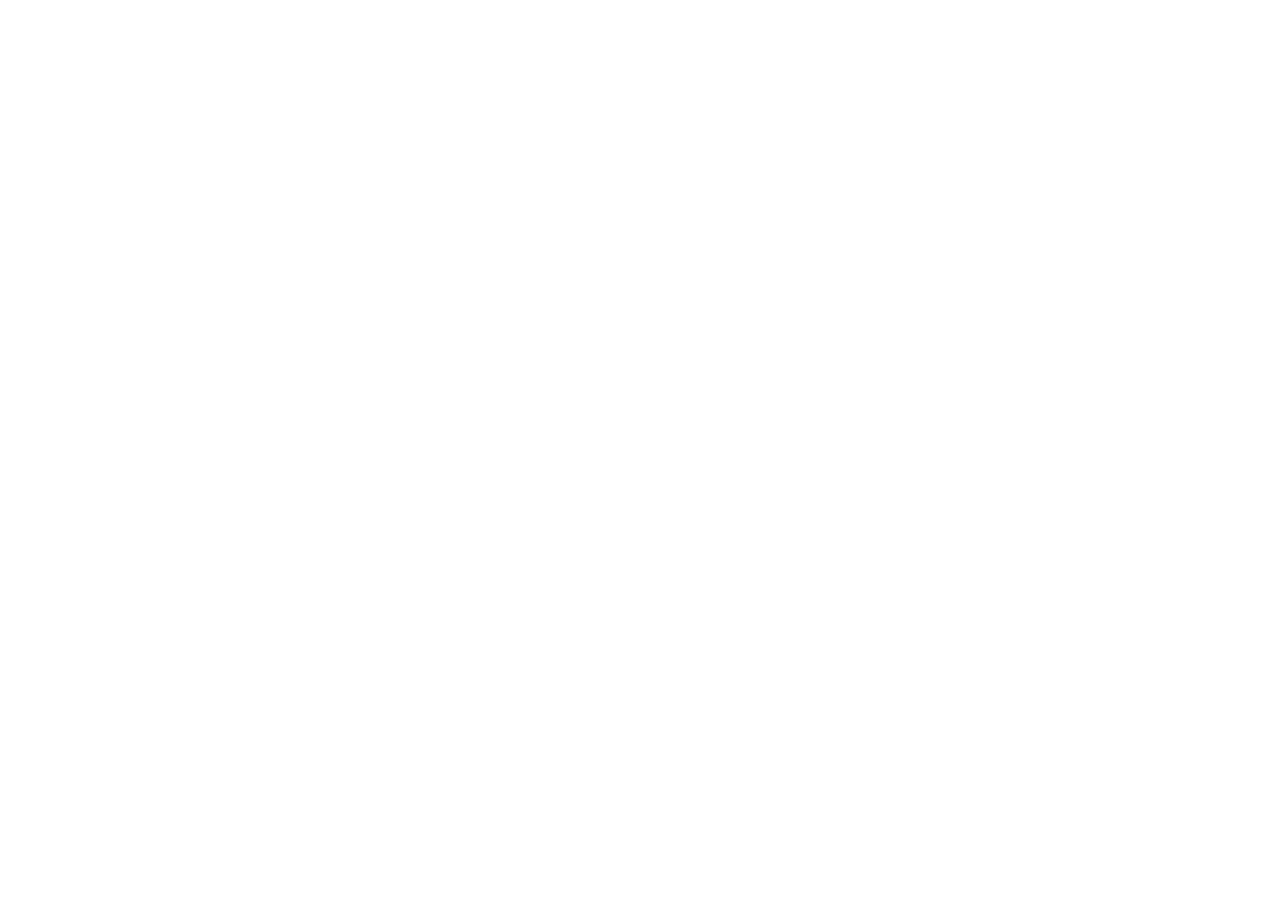
==== src/index.html @ 0ffc87db "primer preEntrega de Proyecto Final JavaScript" ====
<!DOCTYPE html>
<html lang="en">
<head>
    <meta charset="UTF-8">
    <meta http-equiv="X-UA-Compatible" content="IE=edge">
    <meta name="viewport" content="width=device-width, initial-scale=1.0">
    <title>Cotizador y Estimador de cantidades de Cocktails</title>
</head>
<body>
        <script src="./Scripts/script.js"></script>
</body>
</html>
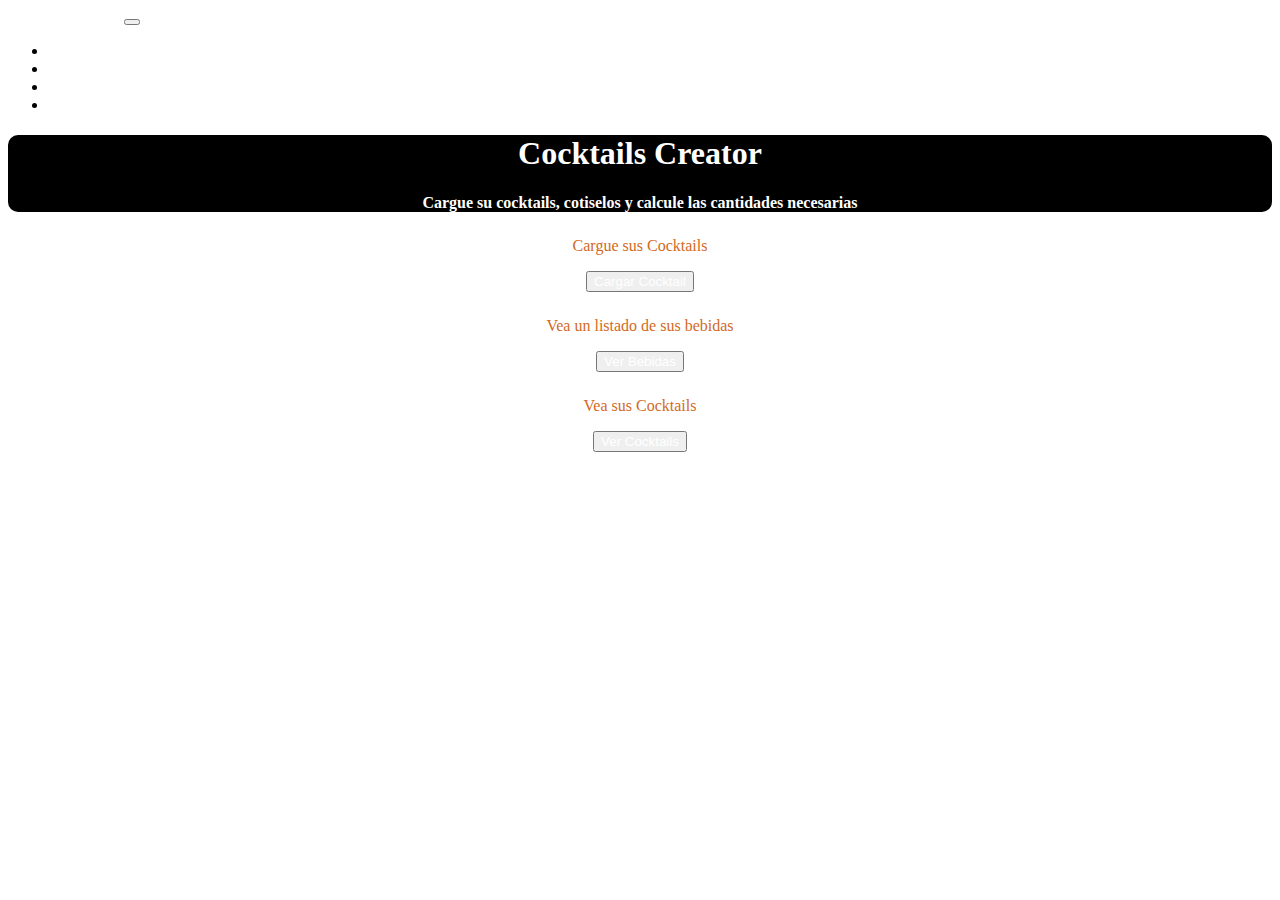
==== commit ee1f56e3: "Tercer preEntrega de Proyecto Final JavaScript" ====
--- a/src/index.html
+++ b/src/index.html
@@ -5,8 +5,61 @@
     <meta http-equiv="X-UA-Compatible" content="IE=edge">
     <meta name="viewport" content="width=device-width, initial-scale=1.0">
     <title>Cotizador y Estimador de cantidades de Cocktails</title>
+    <link 
+        href="https://cdn.jsdelivr.net/npm/bootstrap@5.3.2/dist/css/bootstrap.min.css" 
+        rel="stylesheet"
+        integrity="sha384-T3c6CoIi6uLrA9TneNEoa7RxnatzjcDSCmG1MXxSR1GAsXEV/Dwwykc2MPK8M2HN" 
+        crossorigin="anonymous"
+    >
+    <link rel="stylesheet" href="./Styles/IndexStyles.css">
 </head>
 <body>
-        <script src="./Scripts/script.js"></script>
+    <div class="container">
+        <nav class="navbar navbar-expand-lg bg-body-tertiary">
+            <div class="container-fluid">
+              <a class="navbar-brand" href="./index.html">Cocktails Creator</a>
+              <button class="navbar-toggler" type="button" data-bs-toggle="collapse" data-bs-target="#navbarNavDropdown" aria-controls="navbarNavDropdown" aria-expanded="false" aria-label="Toggle navigation">
+                <span class="navbar-toggler-icon"></span>
+              </button>
+              <div class="collapse navbar-collapse" id="navbarNavDropdown">
+                <ul class="navbar-nav">
+                  <li class="nav-item">
+                    <a class="nav-link active" aria-current="page" href="./index.html">Inicio</a>
+                  </li>
+                  <li class="nav-item">
+                    <a class="nav-link" href="./pages/UploadCockail.html">Cargar Cocktail</a>
+                  </li>
+                  <li class="nav-item">
+                    <a class="nav-link" href="./pages/viewDrinks.html">Bebidas</a>
+                  </li>
+                  <li class="nav-item">
+                    <a class="nav-link" href="./pages/viewCockails.html">Mis Cocktails</a>
+                  </li>
+                </ul>
+              </div>
+            </div>
+          </nav>
+
+          <div class="row">
+            <div class="col" id="titlePrincipal" >
+                <h1>Cocktails Creator</h1>
+                <h4>Cargue su cocktails, cotiselos y calcule las cantidades necesarias</h4>
+            </div>
+          </div>
+          <div class="row">
+            <div class="col-4" id="boxCargarCocktail">
+                <p>Cargue sus Cocktails</p>
+                <button type="button" class="btn btn-primary"><a href="./pages/UploadCockail.html">Cargar Cocktail</a></button>
+            </div>
+            <div class="col-4" id="BoxVerBebidas">
+                <p>Vea un listado de sus bebidas</p>
+                <button type="button" class="btn btn-primary"><a href="./pages/viewDrinks.html">Ver Bebidas</a></button>
+            </div>
+            <div class="col-4" id="BoxVerCocktails">
+                <p>Vea sus Cocktails</p>
+                <button type="button" class="btn btn-primary"><a href="./pages/viewCockails.html    ">Ver Cocktails</a></button>
+            </div>
+          </div>
+      </div>
 </body>
 </html>--- a/src/Styles/IndexStyles.css
+++ b/src/Styles/IndexStyles.css
@@ -0,0 +1,40 @@
+
+div#titlePrincipal {
+    color: white;
+    text-align: center;
+    background-color: black;
+    border-radius: 10px;
+}
+
+div#boxCargarCocktail {
+    text-align: center;
+}
+
+div#boxCargarCocktail p {
+    margin-top: 25px;
+    color: chocolate;
+}
+
+div#BoxVerBebidas {
+    text-align: center;
+}
+
+div#BoxVerBebidas p {
+    margin-top: 25px;
+    color: chocolate;
+}
+
+
+div#BoxVerCocktails {
+    text-align: center;
+}
+
+div#BoxVerCocktails p {
+    margin-top: 25px;
+    color: chocolate;
+}
+
+a {
+    color: white;
+    text-decoration:none;
+}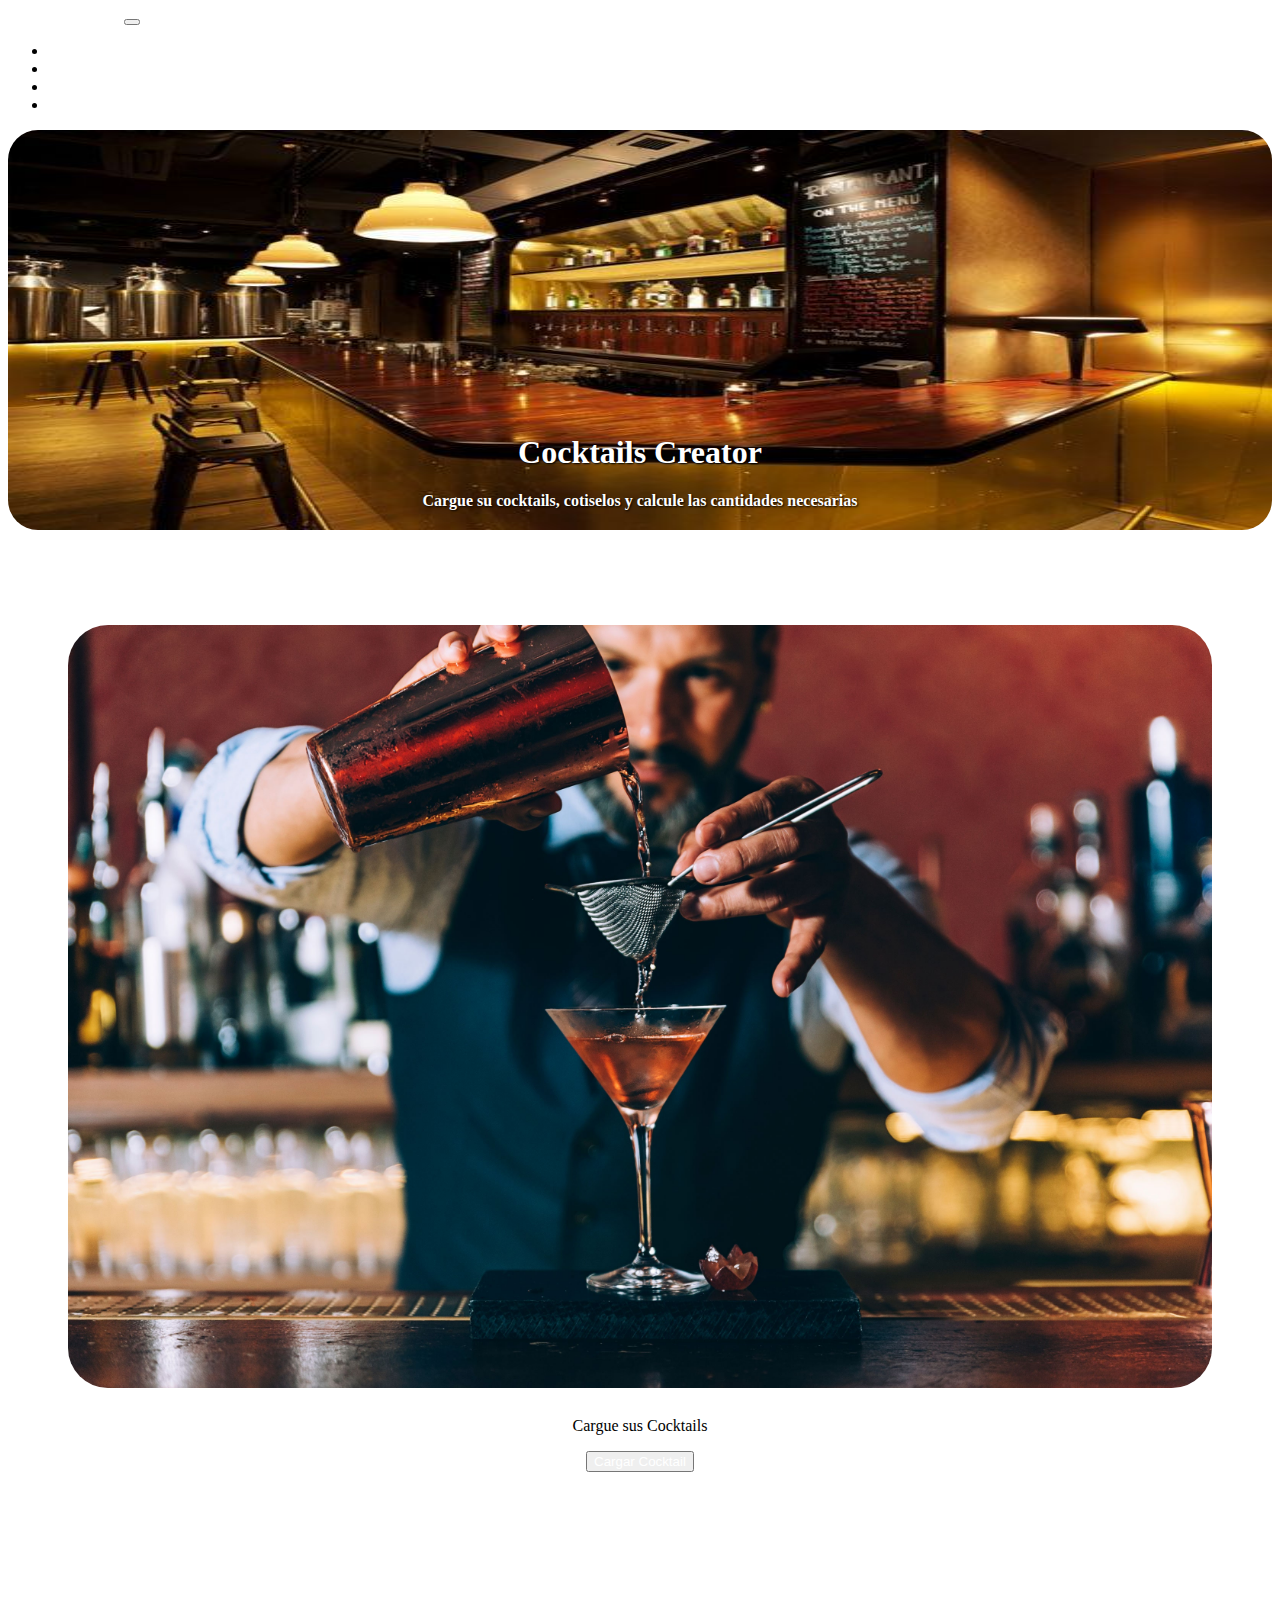
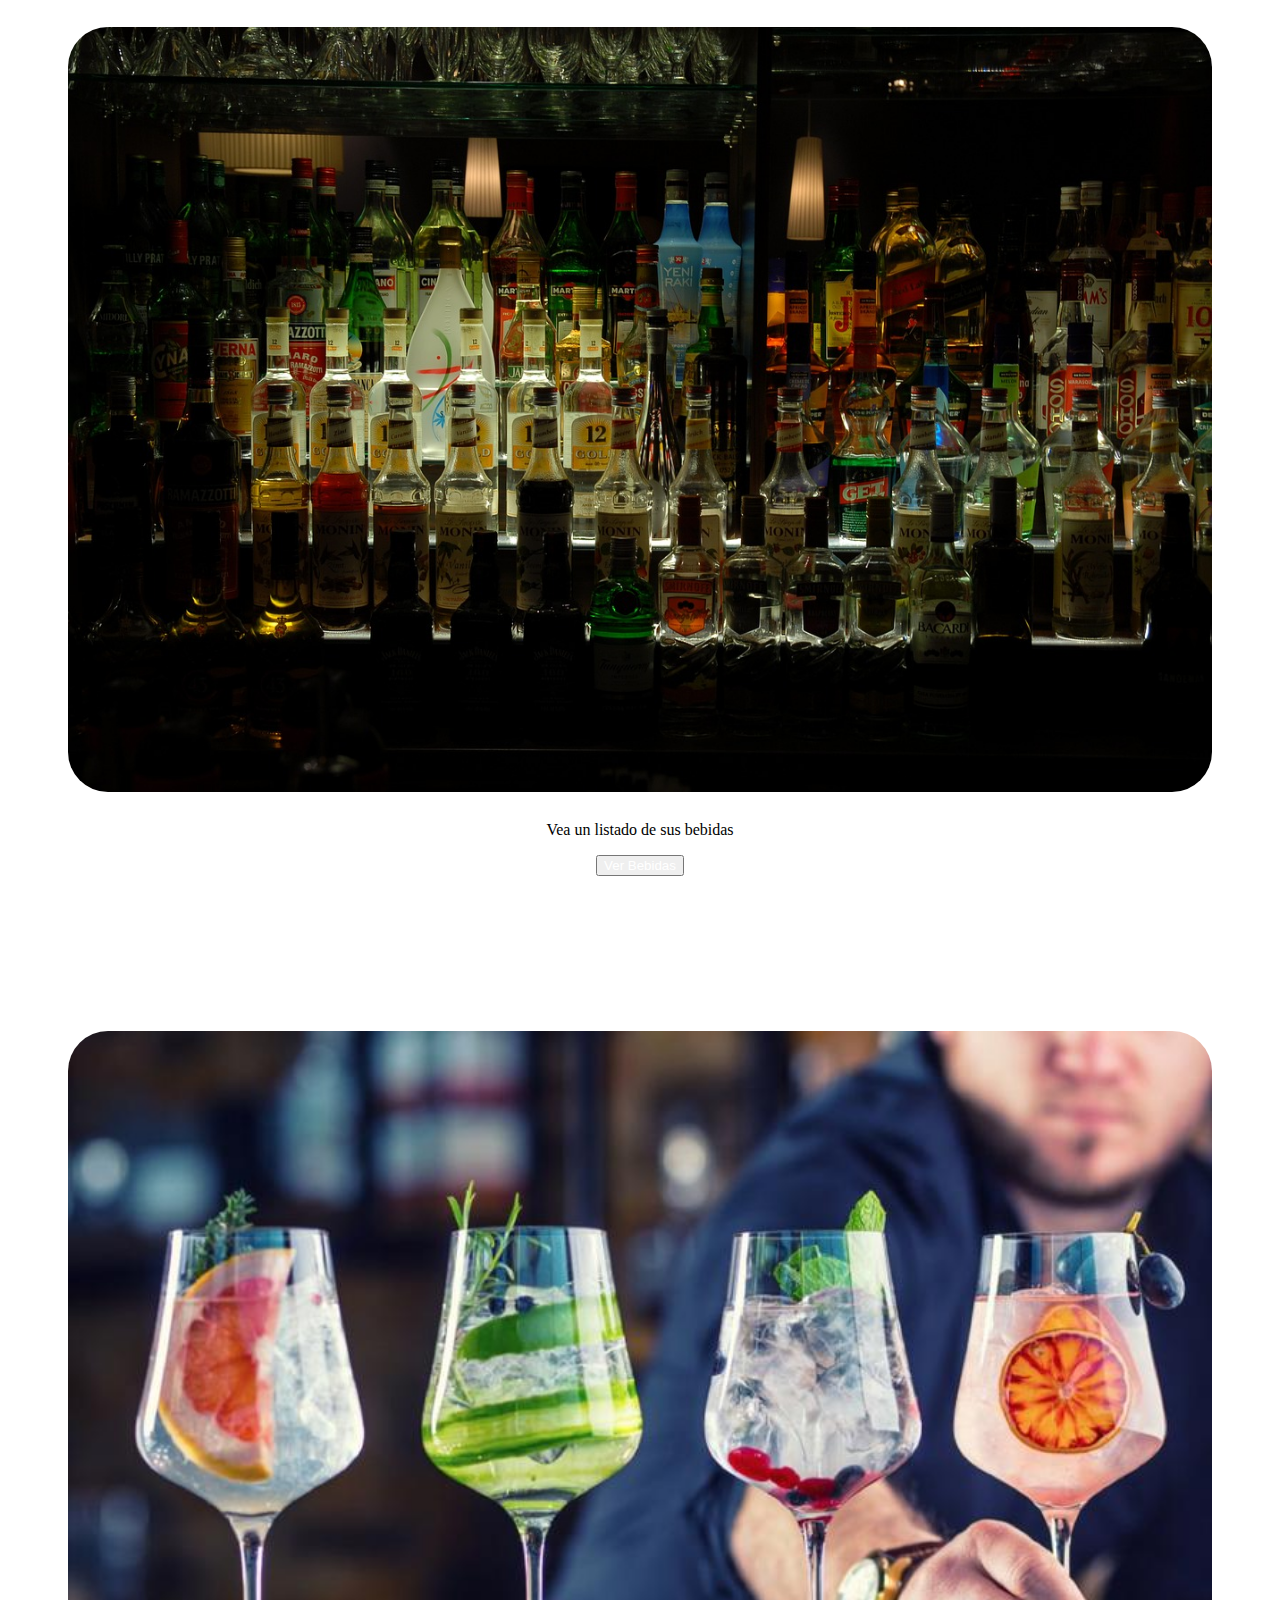
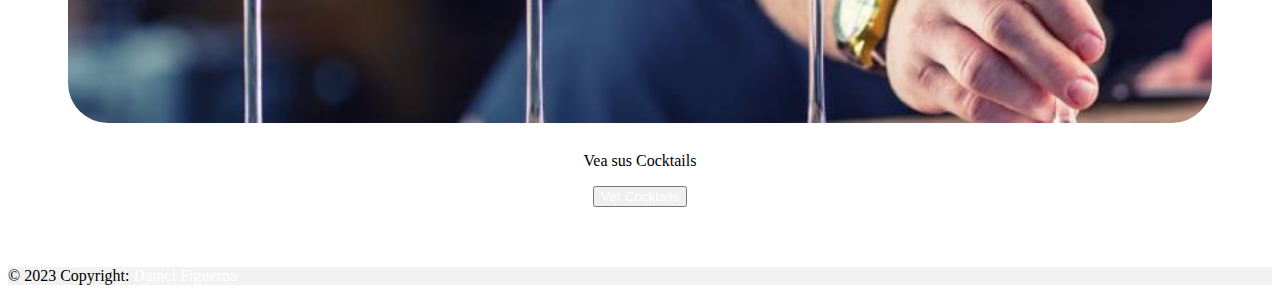
==== commit 455b2606: "Entrega Proyecto Final JavaScript - Figueroa" ====
--- a/src/index.html
+++ b/src/index.html
@@ -42,24 +42,40 @@
 
           <div class="row">
             <div class="col" id="titlePrincipal" >
+                <img src="./Images/FondoInicio.jpg" id="imgFondoInicio">
                 <h1>Cocktails Creator</h1>
                 <h4>Cargue su cocktails, cotiselos y calcule las cantidades necesarias</h4>
             </div>
           </div>
           <div class="row">
             <div class="col-4" id="boxCargarCocktail">
+                <img src="./Images/prepararCocktail.jpg" class="imgOptions">
                 <p>Cargue sus Cocktails</p>
                 <button type="button" class="btn btn-primary"><a href="./pages/UploadCockail.html">Cargar Cocktail</a></button>
             </div>
             <div class="col-4" id="BoxVerBebidas">
+                <img src="./Images/bebidasList.jpg" class="imgOptions">
                 <p>Vea un listado de sus bebidas</p>
                 <button type="button" class="btn btn-primary"><a href="./pages/viewDrinks.html">Ver Bebidas</a></button>
             </div>
             <div class="col-4" id="BoxVerCocktails">
+                <img src="./Images/cocktailsList.jpg" class="imgOptions">
                 <p>Vea sus Cocktails</p>
                 <button type="button" class="btn btn-primary"><a href="./pages/viewCockails.html    ">Ver Cocktails</a></button>
             </div>
           </div>
       </div>
+
+  <!-- Footer -->
+  <footer class="text-center text-lg-start bg-light text-muted">
+
+    <!-- Copyright -->
+    <div class="text-center p-4" style="background-color: rgba(0, 0, 0, 0.05);">
+      © 2023 Copyright:
+      <a class="text-reset fw-bold" href="https://www.linkedin.com/in/gustavo-daniel-figueroa/">Daniel Figueroa</a>
+    </div>
+    <!-- Copyright -->
+  </footer>
+  <!-- Footer -->
 </body>
 </html>--- a/src/Styles/IndexStyles.css
+++ b/src/Styles/IndexStyles.css
@@ -2,39 +2,70 @@
 div#titlePrincipal {
     color: white;
     text-align: center;
-    background-color: black;
     border-radius: 10px;
+    height: 400px;
 }
 
 div#boxCargarCocktail {
     text-align: center;
+    margin-top: 20px;
+    border-radius: 15px;
+    padding: 60px;
 }
 
 div#boxCargarCocktail p {
     margin-top: 25px;
-    color: chocolate;
+    color: black;
 }
 
 div#BoxVerBebidas {
     text-align: center;
+    margin-top: 20px;
+    border-radius: 15px;
+    padding: 60px;
 }
 
 div#BoxVerBebidas p {
     margin-top: 25px;
-    color: chocolate;
+    color: black;
 }
 
 
 div#BoxVerCocktails {
     text-align: center;
+    margin-top: 20px;
+    border-radius: 15px;
+    padding: 60px;
 }
 
 div#BoxVerCocktails p {
     margin-top: 25px;
-    color: chocolate;
+    color: black;
 }
 
 a {
     color: white;
     text-decoration:none;
+}
+
+h1 {
+    margin-top: -100px;
+    text-shadow: 1px 1px 2px black;
+}
+
+h4 {
+    text-shadow: 1px 1px 2px black;
+}
+
+img#imgFondoInicio {
+    width: 100%;
+    height:100%;
+    border-radius: 30px;
+}
+
+.imgOptions {
+    width: 100%;
+    height:60%;
+    border-radius: 40px;
+    margin-top: 15px;
 }